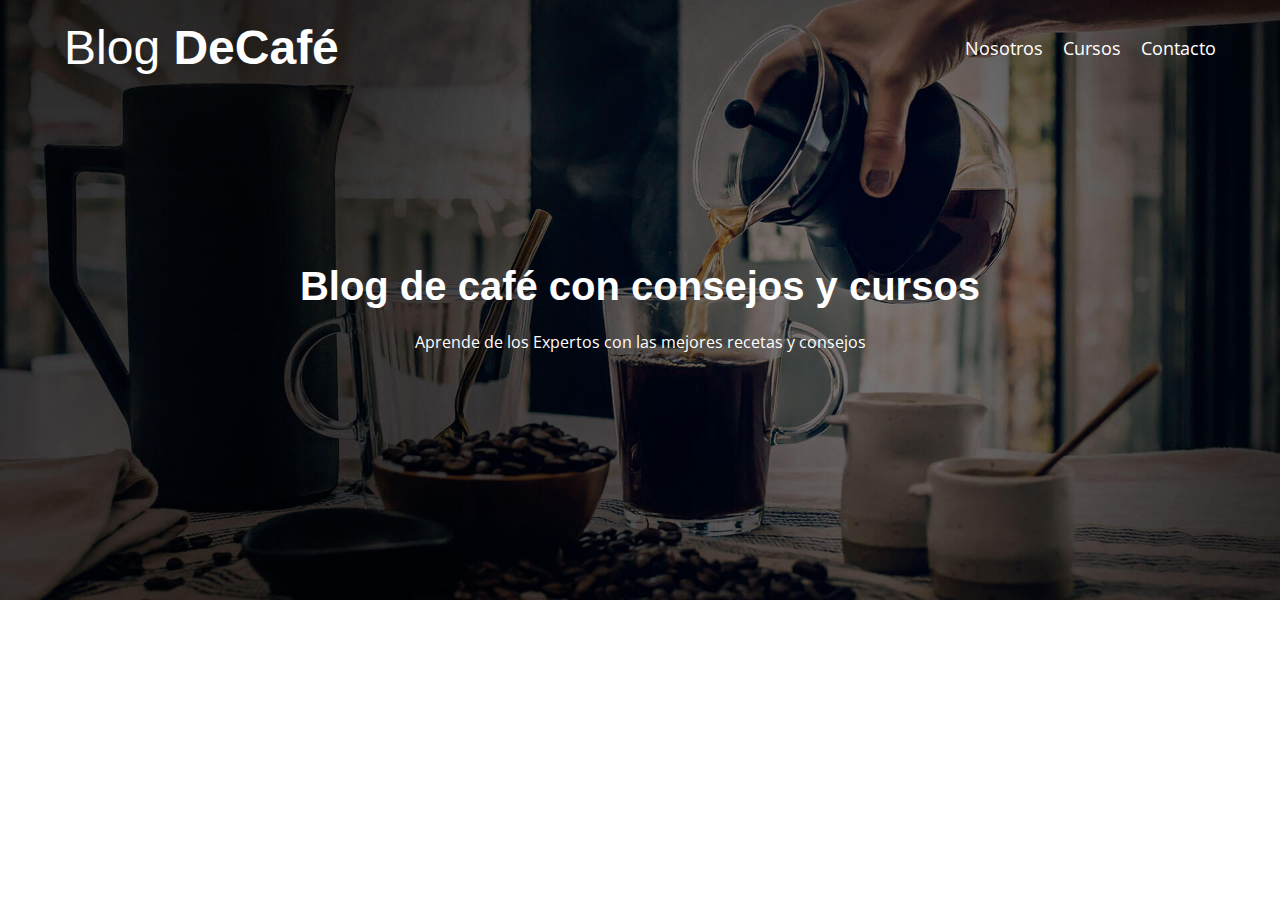
==== index.html @ 65be45f0 "finished the nav section" ====
<!DOCTYPE html>
<html lang="en">
<head>
    <meta charset="UTF-8">
    <meta name="viewport" content="width=device-width, initial-scale=1.0">
    <title>Blog de Cafe</title>
    <link rel="stylesheet" href="./css/normalize.css">
    <link rel="preconnect" href="https://fonts.googleapis.com">
    <link rel="preconnect" href="https://fonts.gstatic.com" crossorigin>
    <link href="https://fonts.googleapis.com/css2?family=Open+Sans:ital,wght@0,300..800;1,300..800&family=PT+Sans:ital,wght@0,400;0,700;1,400;1,700&display=swap" rel="stylesheet">
    <link rel="stylesheet" href="./css/style.css">
</head>
<body>
    <header class="header">

        <div class="contenedor">
            <div class="barra">
                <a class="logo" href="./index.html">
                    <h1 class="logo__nombre no-margin centrar-texto">Blog <span class="logo__bold">DeCafé</span></h1>
                </a>
            </div>

            <nav class="navegacion">
                <a href="nosotros.html" class="navegacion__enlace">Nosotros</a>
                <a href="cursos.html" class="navegacion__enlace">Cursos</a>
                <a href="contaco.html" class="navegacion__enlace">Contacto</a>
            </nav>
        </div>
        <div class="header__texto">
            <h2 class="no-margin">Blog de café con consejos y cursos</h2>
            <p class="no-margin">Aprende de los Expertos con las mejores recetas y consejos</p>
        </div>
    </header>
</body>
</html>
---- css/style.css ----
:root{
    --fuenteHeading: 'PT San', sans-serif;
    --fuenteParrafos: 'Open Sans', sans-serif;

    --primario: #784D3C;
    --white: #FFFFFF;
    --black: #000000;

}

html{
    box-sizing: border-box;
    font-size: 62.5%; /* 1rem = 10px */
}

*, *:before, *:after {
    box-sizing: inherit;
}

body{
    font-family: var(--fuenteParrafos);
    font-size: 1.6rem;
    line-height: 2;
}

/* Globales */

.contenedor{
    max-width: 120rem;
    width: 90%;
    margin: 0 auto;
}

a{
    text-decoration: none;
}

h1, h2, h3, h4{
    font-family: var(--fuenteHeading);
}

h1{
    font-size: 4.8rem;
}

h2{
    font-size: 4rem;
}

h3{
    font-size: 3.2rem;
}

h4{
    font-size: 2.8rem;
}

img{
    max-width: 100%;
}

/* Utilidades  */

.no-margin{
    margin: 0;
}

.no-padding{
    padding: 0;
}

.centrar-texto{
    text-align: center;
}

/* header */
.header{
    background-image: url(../img/banner.jpg);
    height: 60rem;
    background-size: cover;
    background-repeat: no-repeat;
    background-position: center center;
}

.header__texto{
    text-align: center;
    color: var(--white);
    margin-top: 5rem;
}

@media (min-width: 768px){
    .header__texto{
        margin-top: 15rem;
    }
}

@media (min-width: 768px){
    .contenedor{
        display: flex;
        justify-content: space-between;
        align-items: center;
    }
}

.logo{
    color: var(--white);
}

.logo__nombre{
    font-weight: 400;
}

.logo__bold{
    font-weight: 700;
}

@media (min-width: 768px){
    .navegacion{
        display: flex;
        gap: 2rem;
    }
}

.navegacion__enlace{
    display: block;
    text-align: center;
    font-size: 1.8rem;
    color: var(--white);
}
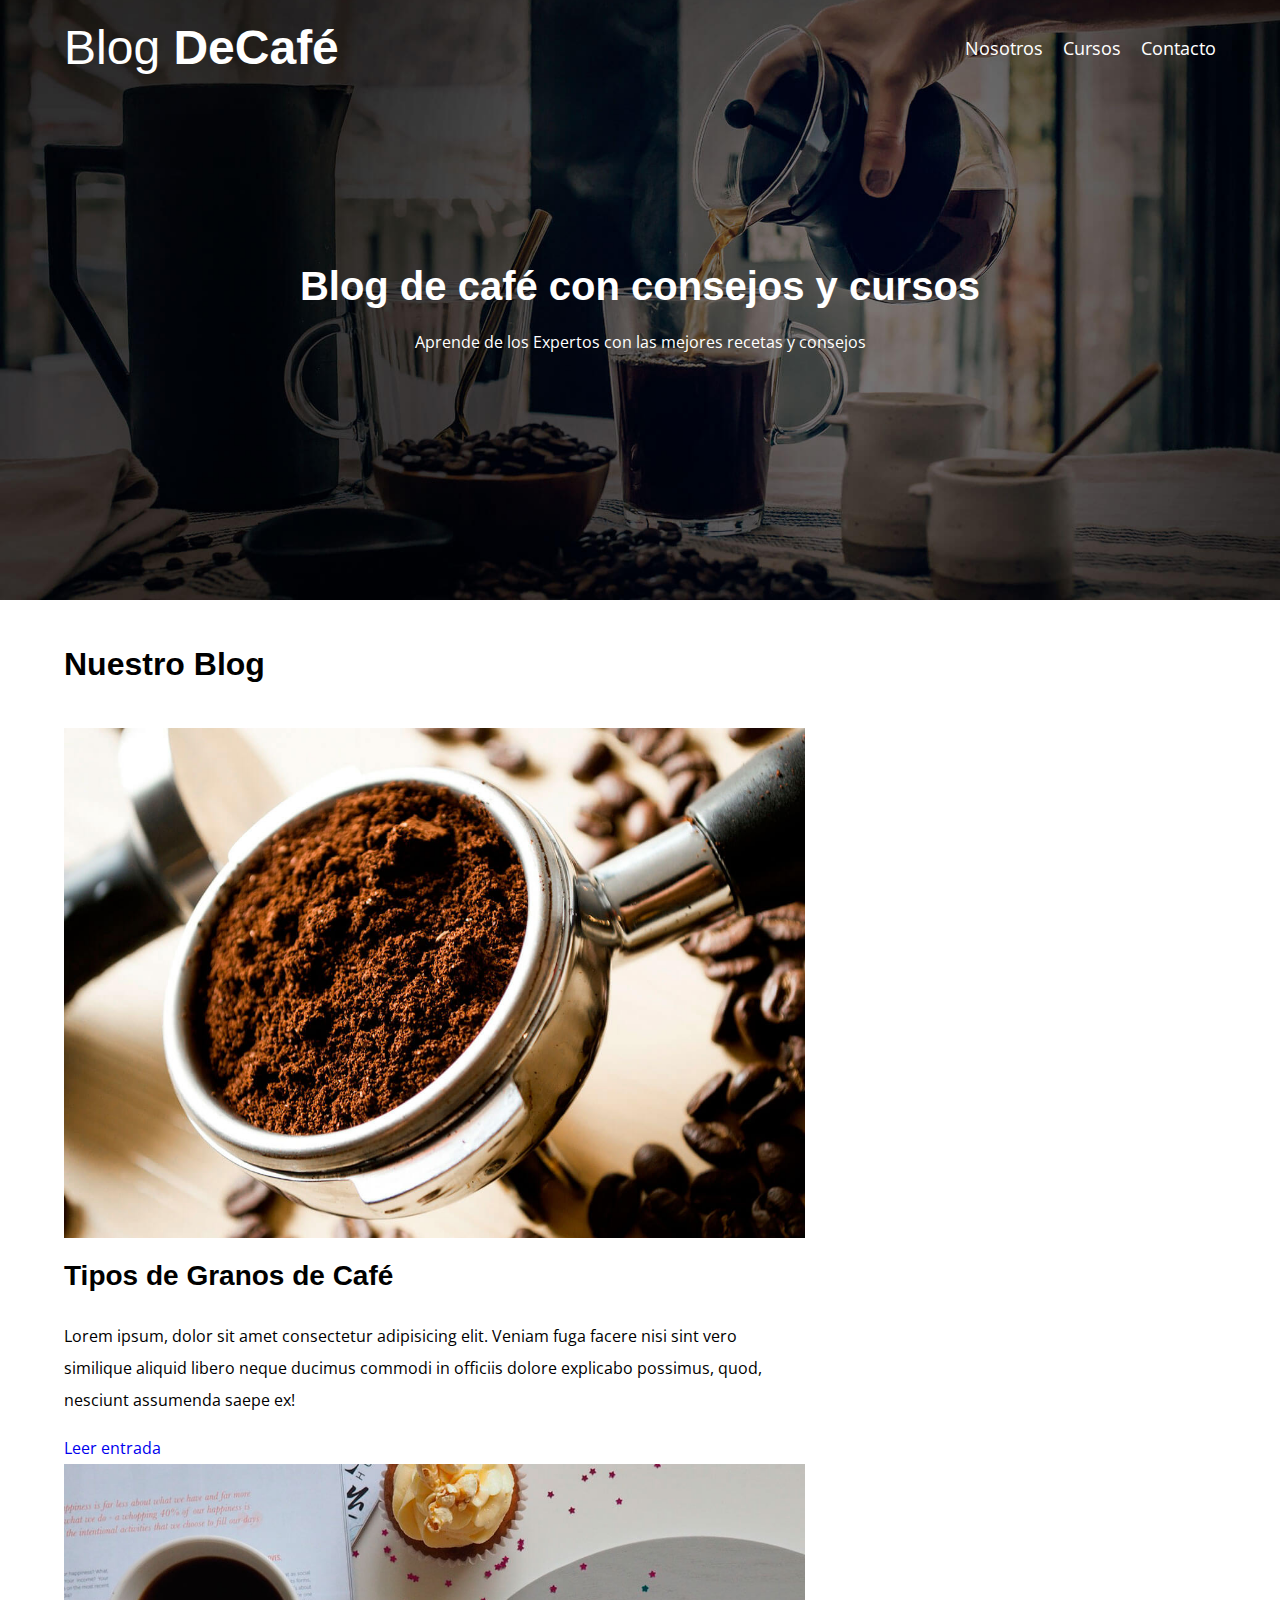
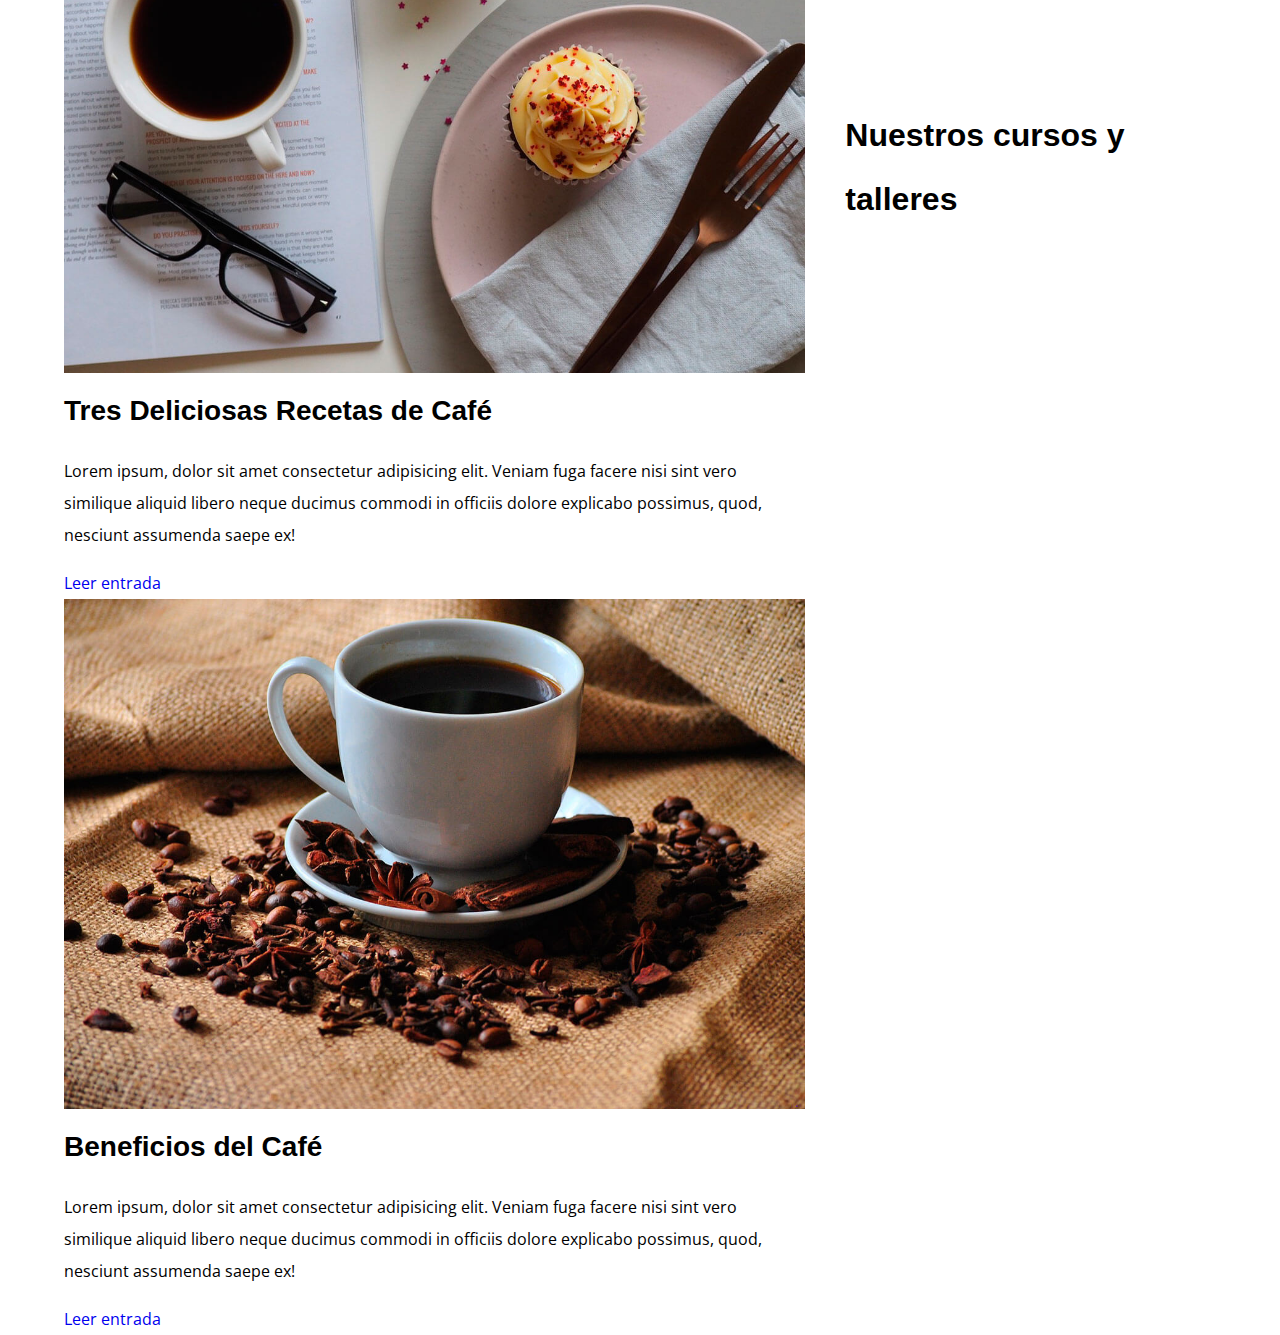
==== commit d270cd3b: "Preview from blog section" ====
--- a/index.html
+++ b/index.html
@@ -31,5 +31,54 @@
             <p class="no-margin">Aprende de los Expertos con las mejores recetas y consejos</p>
         </div>
     </header>
+
+    <div class="contenedor contenido-principal"> 
+        <main class="block">
+            <h3>Nuestro Blog</h3>
+
+            <article class="entrada">
+                <div class="entrada__imagen">
+                    <img src="./img/blog1.jpg" alt="">
+                </div>
+
+                <div class="entrada__contenido">
+                    <h4 class="no-margin">Tipos de Granos de Café</h4>
+                    <p>Lorem ipsum, dolor sit amet consectetur adipisicing elit. Veniam fuga facere nisi sint vero similique aliquid libero neque ducimus commodi in officiis dolore explicabo possimus, quod, nesciunt assumenda saepe ex!</p>
+
+                    <a href="entrada.html" class="boton boton--primario">Leer entrada</a>
+                </div>
+            </article>
+
+            <article class="entrada">
+                <div class="entrada__imagen">
+                    <img src="./img/blog2.jpg" alt="">
+                </div>
+
+                <div class="entrada__contenido">
+                    <h4 class="no-margin">Tres Deliciosas Recetas de Café</h4>
+                    <p>Lorem ipsum, dolor sit amet consectetur adipisicing elit. Veniam fuga facere nisi sint vero similique aliquid libero neque ducimus commodi in officiis dolore explicabo possimus, quod, nesciunt assumenda saepe ex!</p>
+
+                    <a href="entrada.html" class="boton boton--primario">Leer entrada</a>
+                </div>
+            </article>
+
+            <article class="entrada">
+                <div class="entrada__imagen">
+                    <img src="./img/blog3.jpg" alt="">
+                </div>
+
+                <div class="entrada__contenido">
+                    <h4 class="no-margin">Beneficios del Café</h4>
+                    <p>Lorem ipsum, dolor sit amet consectetur adipisicing elit. Veniam fuga facere nisi sint vero similique aliquid libero neque ducimus commodi in officiis dolore explicabo possimus, quod, nesciunt assumenda saepe ex!</p>
+
+                    <a href="entrada.html" class="boton boton--primario">Leer entrada</a>
+                </div>
+            </article>
+        </main>
+
+        <aside class="sidebar">
+            <h3>Nuestros cursos y talleres</h3>
+        </aside>
+    </div>
 </body>
 </html>--- a/css/style.css
+++ b/css/style.css
@@ -128,3 +128,10 @@
     color: var(--white);
 }
 
+@media (min-width: 768px){
+    .contenido-principal{
+        display: grid;
+        grid-template-columns: 2fr 1fr;
+        column-gap: 4rem;
+    }
+}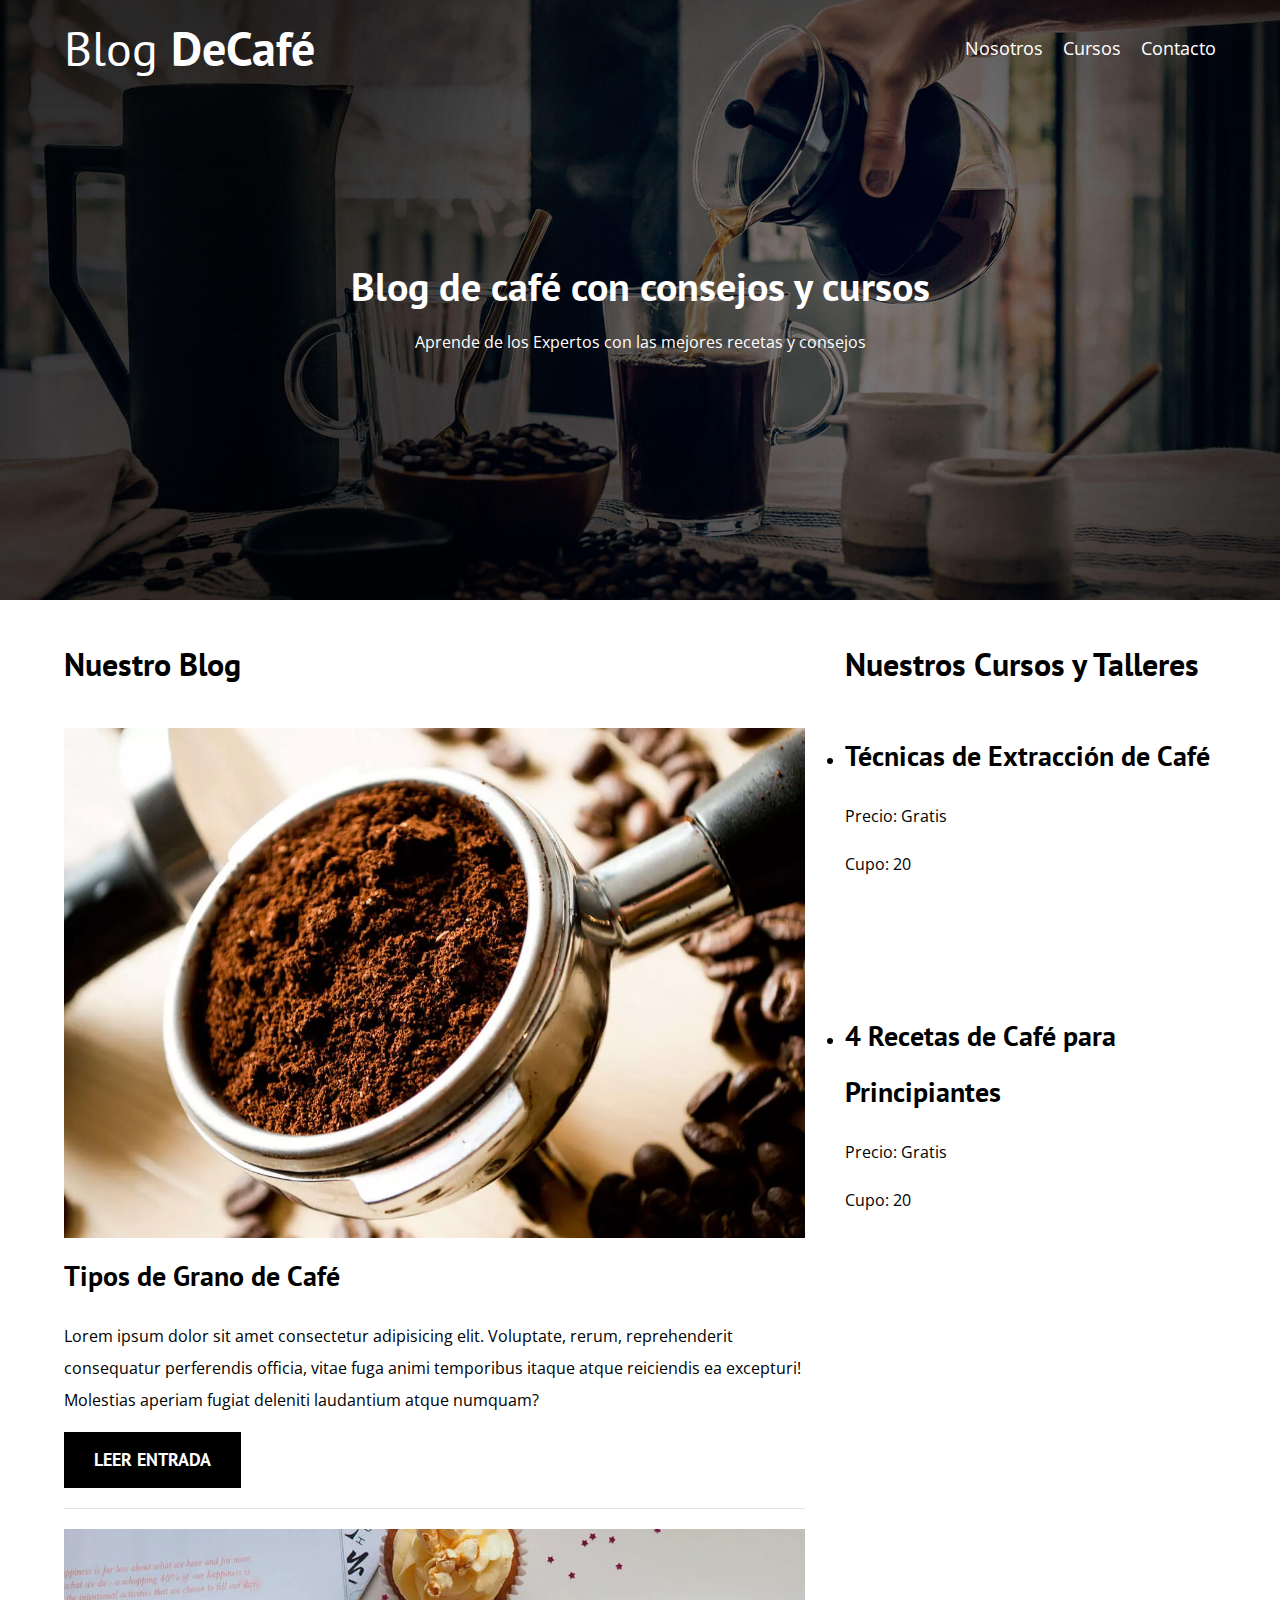
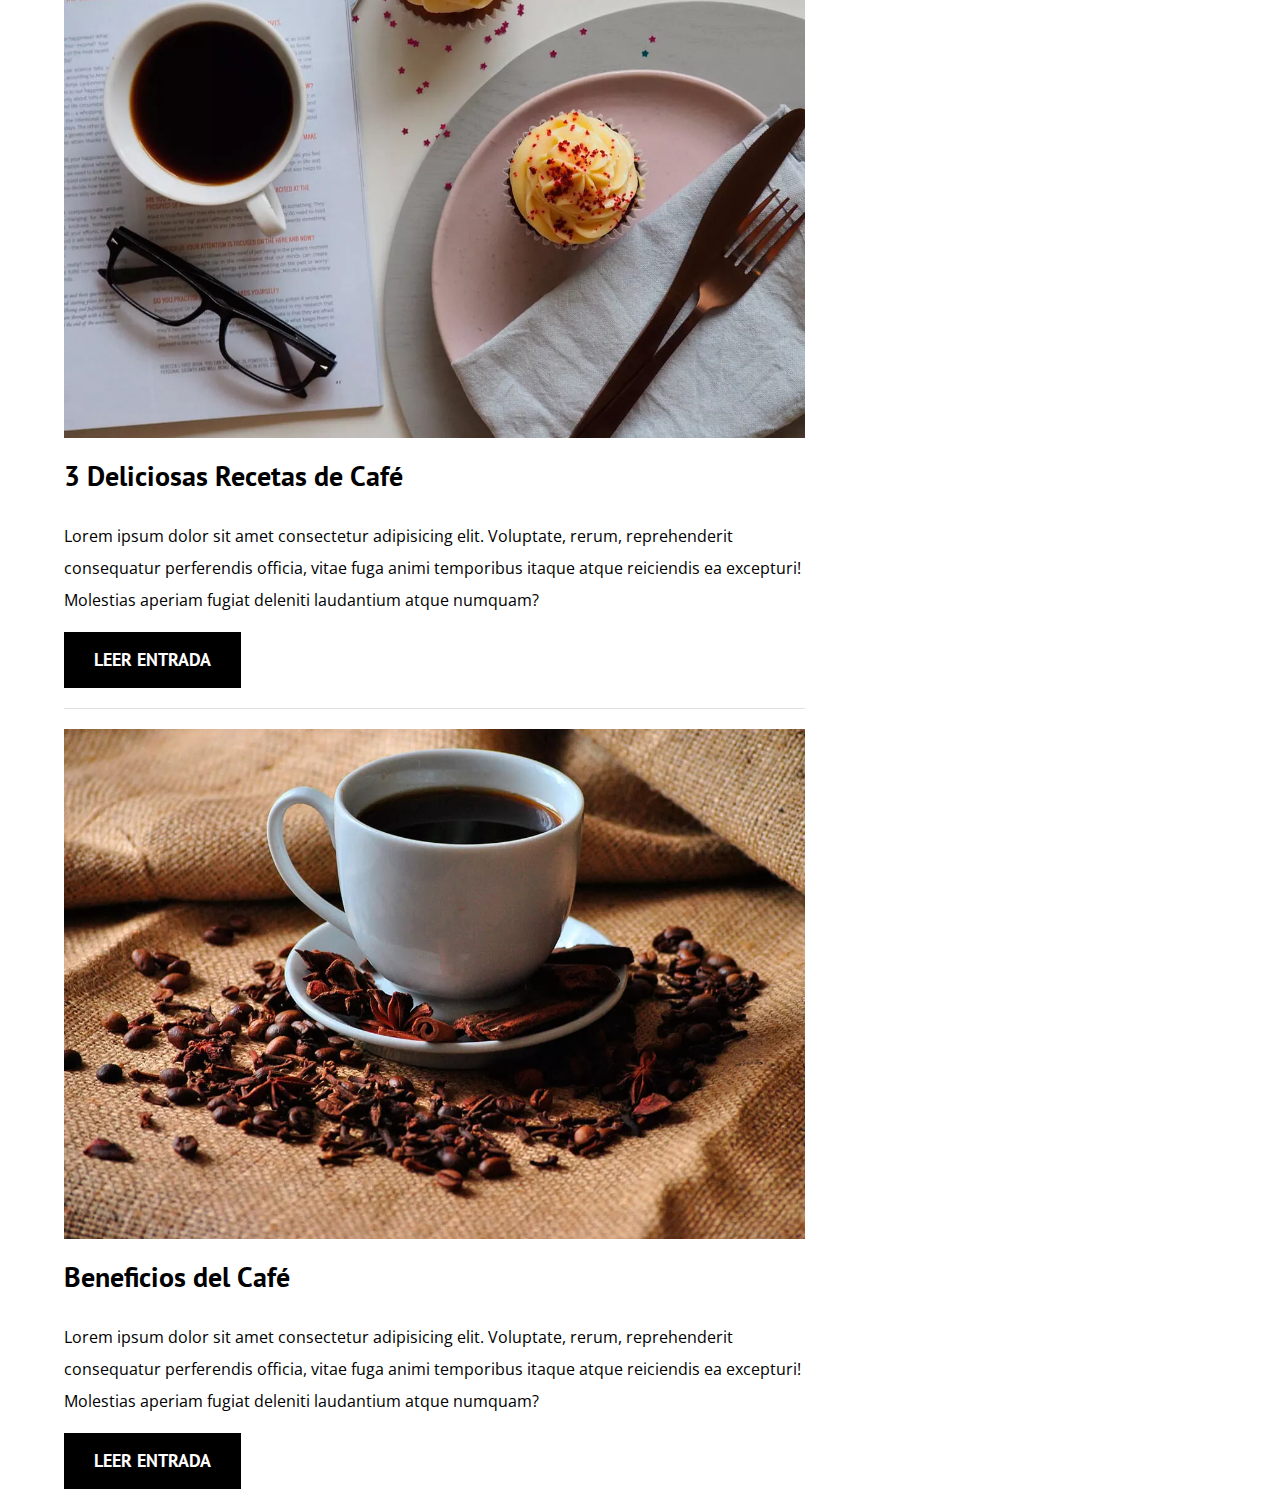
==== commit af708ce9: "I finished the blog section" ====
--- a/index.html
+++ b/index.html
@@ -32,53 +32,84 @@
         </div>
     </header>
 
-    <div class="contenedor contenido-principal"> 
-        <main class="block">
+    <div class="contenedor contenido-principal">
+        <main class="blog">
             <h3>Nuestro Blog</h3>
-
             <article class="entrada">
                 <div class="entrada__imagen">
-                    <img src="./img/blog1.jpg" alt="">
+                    <picture>
+                        <source loading="lazy"  srcset="img/blog1.webp" type="image/webp">
+                        <img loading="lazy" src="img/blog1.jpg" alt="imagen blog"> 
+                    </picture>
                 </div>
 
                 <div class="entrada__contenido">
-                    <h4 class="no-margin">Tipos de Granos de Café</h4>
-                    <p>Lorem ipsum, dolor sit amet consectetur adipisicing elit. Veniam fuga facere nisi sint vero similique aliquid libero neque ducimus commodi in officiis dolore explicabo possimus, quod, nesciunt assumenda saepe ex!</p>
-
-                    <a href="entrada.html" class="boton boton--primario">Leer entrada</a>
+                    <h4 class="no-margin">Tipos de Grano de Café</h4>
+                    <p>Lorem ipsum dolor sit amet consectetur adipisicing elit. Voluptate, rerum, reprehenderit consequatur perferendis officia, vitae fuga animi temporibus itaque atque reiciendis ea excepturi! Molestias aperiam fugiat deleniti laudantium atque numquam?</p>
+                    <a href="entrada.html" class="boton boton--primario">Leer Entrada</a>
                 </div>
             </article>
 
             <article class="entrada">
                 <div class="entrada__imagen">
-                    <img src="./img/blog2.jpg" alt="">
+                    <picture>
+                        <source loading="lazy"  srcset="img/blog2.webp" type="image/webp">
+                        <img loading="lazy" src="img/blog2.jpg" alt="imagen blog"> 
+                    </picture>
                 </div>
 
                 <div class="entrada__contenido">
-                    <h4 class="no-margin">Tres Deliciosas Recetas de Café</h4>
-                    <p>Lorem ipsum, dolor sit amet consectetur adipisicing elit. Veniam fuga facere nisi sint vero similique aliquid libero neque ducimus commodi in officiis dolore explicabo possimus, quod, nesciunt assumenda saepe ex!</p>
-
-                    <a href="entrada.html" class="boton boton--primario">Leer entrada</a>
+                    <h4 class="no-margin">3 Deliciosas Recetas de Café</h4>
+                    <p>Lorem ipsum dolor sit amet consectetur adipisicing elit. Voluptate, rerum, reprehenderit consequatur perferendis officia, vitae fuga animi temporibus itaque atque reiciendis ea excepturi! Molestias aperiam fugiat deleniti laudantium atque numquam?</p>
+                    <a href="entrada.html" class="boton boton--primario">Leer Entrada</a>
                 </div>
             </article>
 
             <article class="entrada">
                 <div class="entrada__imagen">
-                    <img src="./img/blog3.jpg" alt="">
+                    <picture>
+                        <source loading="lazy"  srcset="img/blog3.webp" type="image/webp">
+                        <img loading="lazy" src="img/blog3.jpg" alt="imagen blog"> 
+                    </picture>
                 </div>
 
                 <div class="entrada__contenido">
                     <h4 class="no-margin">Beneficios del Café</h4>
-                    <p>Lorem ipsum, dolor sit amet consectetur adipisicing elit. Veniam fuga facere nisi sint vero similique aliquid libero neque ducimus commodi in officiis dolore explicabo possimus, quod, nesciunt assumenda saepe ex!</p>
-
-                    <a href="entrada.html" class="boton boton--primario">Leer entrada</a>
+                    <p>Lorem ipsum dolor sit amet consectetur adipisicing elit. Voluptate, rerum, reprehenderit consequatur perferendis officia, vitae fuga animi temporibus itaque atque reiciendis ea excepturi! Molestias aperiam fugiat deleniti laudantium atque numquam?</p>
+                    <a href="entrada.html" class="boton boton--primario">Leer Entrada</a>
                 </div>
             </article>
         </main>
 
         <aside class="sidebar">
-            <h3>Nuestros cursos y talleres</h3>
+            <h3>Nuestros Cursos y Talleres</h3>
+
+
+            <ul class="cursos no-padding">
+                <li class="widget-curso">
+                    <h4 class="no-margin">Técnicas de Extracción de Café</h4>
+                    <p class="widget-curso__label">Precio: 
+                        <span class="widget-curso__info">Gratis</span>
+                    </p>
+                    <p class="widget-curso__label">Cupo: 
+                        <span class="widget-curso__info">20</span>
+                    </p>
+                    <a href="entrada.html" class="boton boton--secundario">Más Información sobre nuestros cursos</a>
+                </li>
+
+                <li class="widget-curso">
+                    <h4 class="no-margin">4 Recetas de Café para Principiantes</h4>
+                    <p class="widget-curso__label">Precio: 
+                        <span class="widget-curso__info">Gratis</span>
+                    </p>
+                    <p class="widget-curso__label">Cupo: 
+                        <span class="widget-curso__info">20</span>
+                    </p>
+                    <a href="entrada.html" class="boton boton--secundario">Más Información sobre nuestros cursos</a>
+                </li>
+            </ul>
         </aside>
     </div>
+    
 </body>
-</html>+</html> --- a/css/style.css
+++ b/css/style.css
@@ -1,8 +1,9 @@
 :root{
-    --fuenteHeading: 'PT San', sans-serif;
+    --fuenteHeading: 'PT Sans', sans-serif;
     --fuenteParrafos: 'Open Sans', sans-serif;
 
     --primario: #784D3C;
+    --grey : #E1E1E1;
     --white: #FFFFFF;
     --black: #000000;
 
@@ -128,10 +129,45 @@
     color: var(--white);
 }
 
+
 @media (min-width: 768px){
     .contenido-principal{
         display: grid;
         grid-template-columns: 2fr 1fr;
         column-gap: 4rem;
     }
+}
+
+.entrada{
+    border-bottom: 1px solid var(--grey);
+    margin-bottom: 2rem;
+}
+
+.entrada:last-of-type{
+    border: none;
+    margin-bottom: 0;
+}
+
+.boton{
+    display: block;
+    font-family: var(--fuenteHeading);
+    color: var(--white);
+    text-align: center;
+    padding: 1rem 3rem;
+    font-size: 1.8rem;
+    text-transform: uppercase;
+    font-weight: 700;
+    margin-bottom: 2rem;
+}
+
+@media (min-width: 768px){
+    .boton--primario{
+        display: inline-block;  /*  El inline no respeta padding ni width, solo toma lo que requiere, tambien no se le puede poner margin ni width a un elemento de tipo inline */
+    }
+}
+.boton--primario{
+    background-color: var(--black);
+}
+.sidebar{
+    align-self:baseline;
 }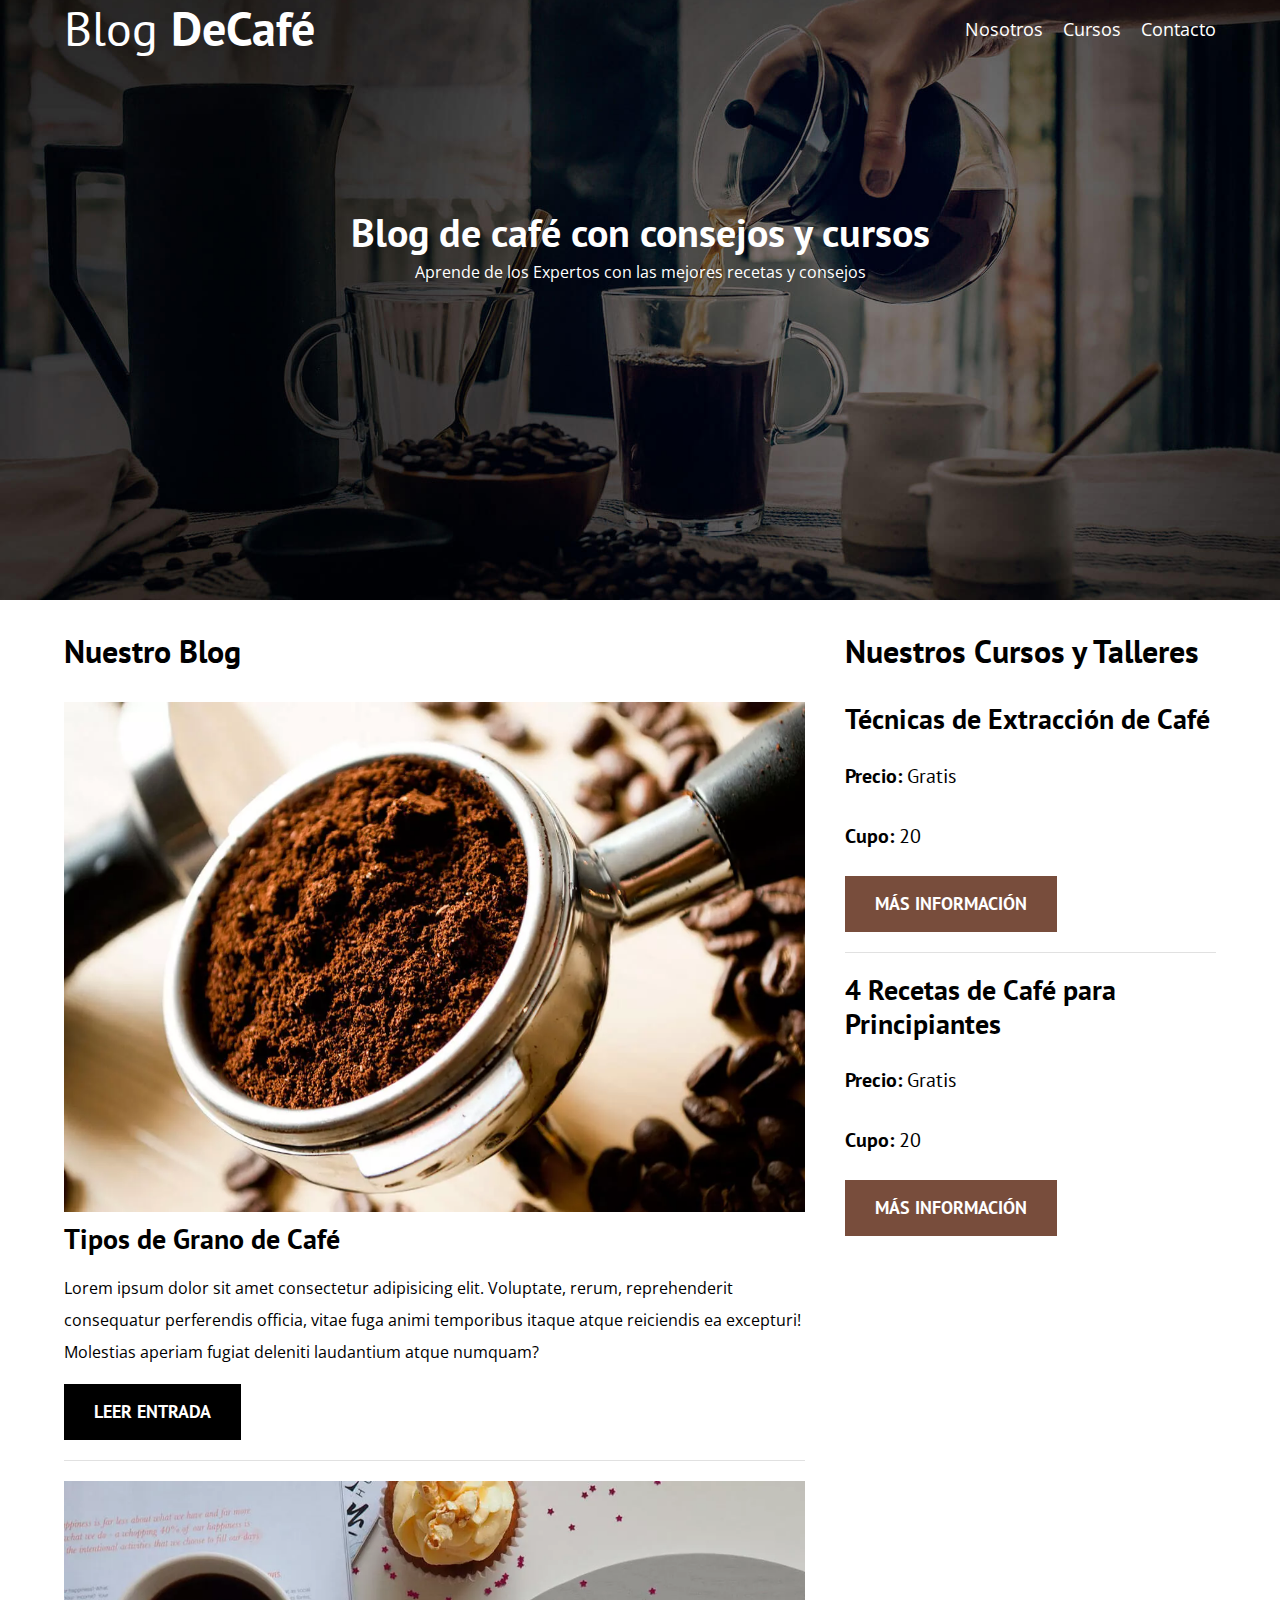
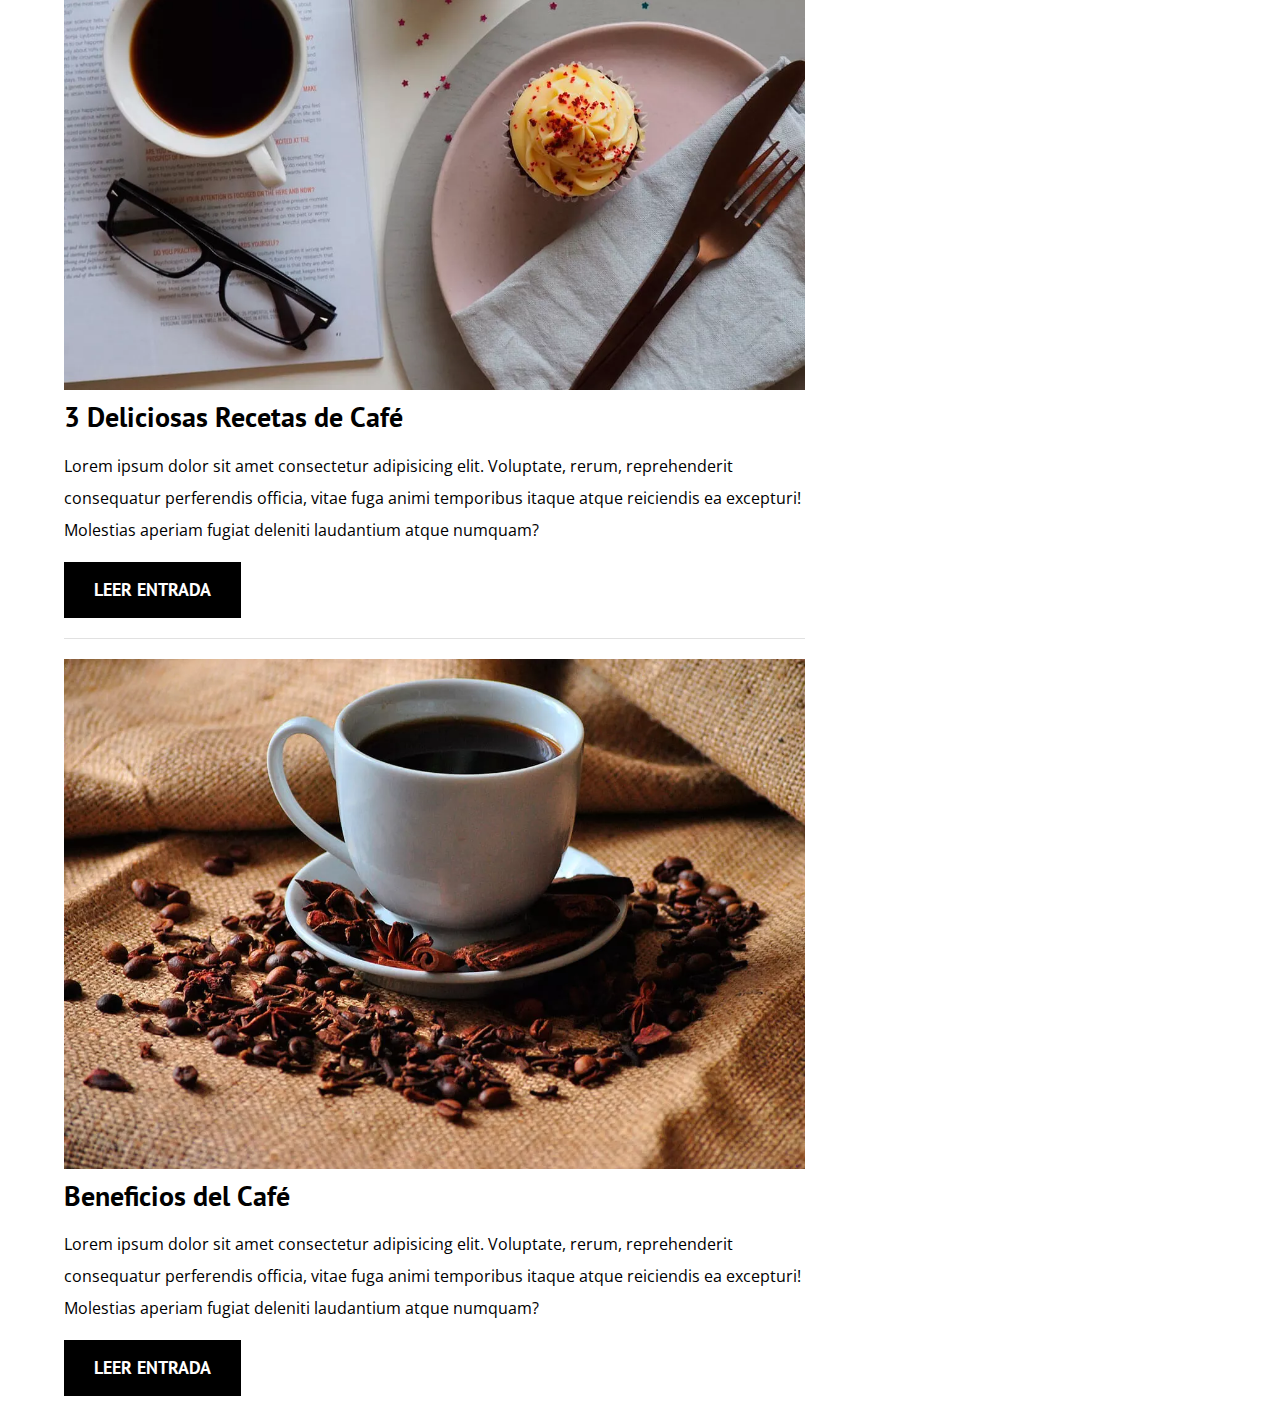
==== commit d0bdfea9: "finished the label section" ====
--- a/index.html
+++ b/index.html
@@ -94,7 +94,7 @@
                     <p class="widget-curso__label">Cupo: 
                         <span class="widget-curso__info">20</span>
                     </p>
-                    <a href="entrada.html" class="boton boton--secundario">Más Información sobre nuestros cursos</a>
+                    <a href="entrada.html" class="boton boton--secundario">Más Información</a>
                 </li>
 
                 <li class="widget-curso">
@@ -105,7 +105,7 @@
                     <p class="widget-curso__label">Cupo: 
                         <span class="widget-curso__info">20</span>
                     </p>
-                    <a href="entrada.html" class="boton boton--secundario">Más Información sobre nuestros cursos</a>
+                    <a href="entrada.html" class="boton boton--secundario">Más Información</a>
                 </li>
             </ul>
         </aside>
--- a/css/style.css
+++ b/css/style.css
@@ -38,6 +38,7 @@
 
 h1, h2, h3, h4{
     font-family: var(--fuenteHeading);
+    line-height: 1.2;
 }
 
 h1{
@@ -161,13 +162,44 @@
 }
 
 @media (min-width: 768px){
-    .boton--primario{
+    .boton{
         display: inline-block;  /*  El inline no respeta padding ni width, solo toma lo que requiere, tambien no se le puede poner margin ni width a un elemento de tipo inline */
     }
 }
 .boton--primario{
     background-color: var(--black);
 }
+
+.boton--secundario{
+    background-color: var(--primario);
+}
+
+.cursos{
+    list-style: none;
+}
+
+.widget-curso{
+    border-bottom:1px solid var(--grey) ;
+    margin-bottom: 2rem;
+}
+.widget-curso:last-of-type{
+    border: none;
+    margin-bottom: 0;
+}
+.widget-curso__label{
+    font-family:var(--fuenteHeading) ;
+    font-weight: bold;
+
+}
+.widget-curso__info{
+    font-weight: normal;
+
+}
+.widget-curso__label,
+.widget-curso__info{
+    font-size:2rem ;
+}
+
 .sidebar{
     align-self:baseline;
 }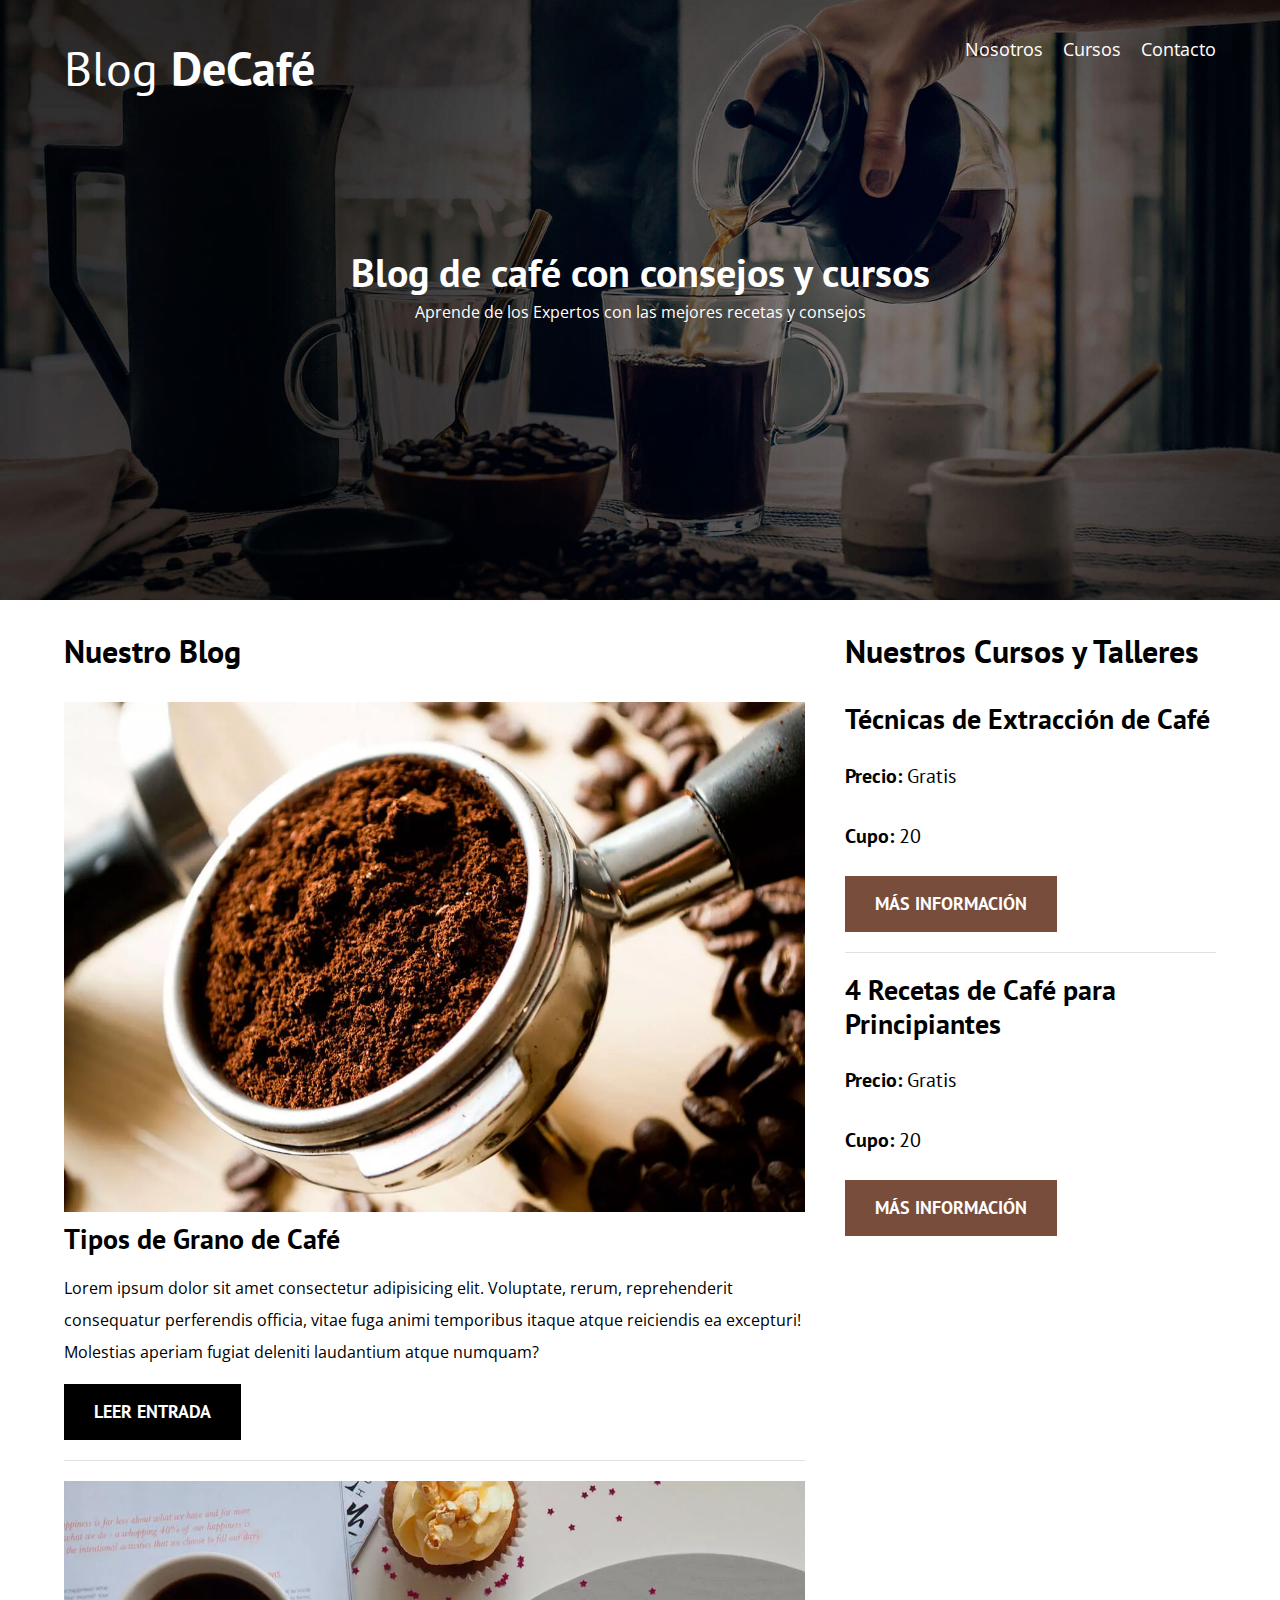
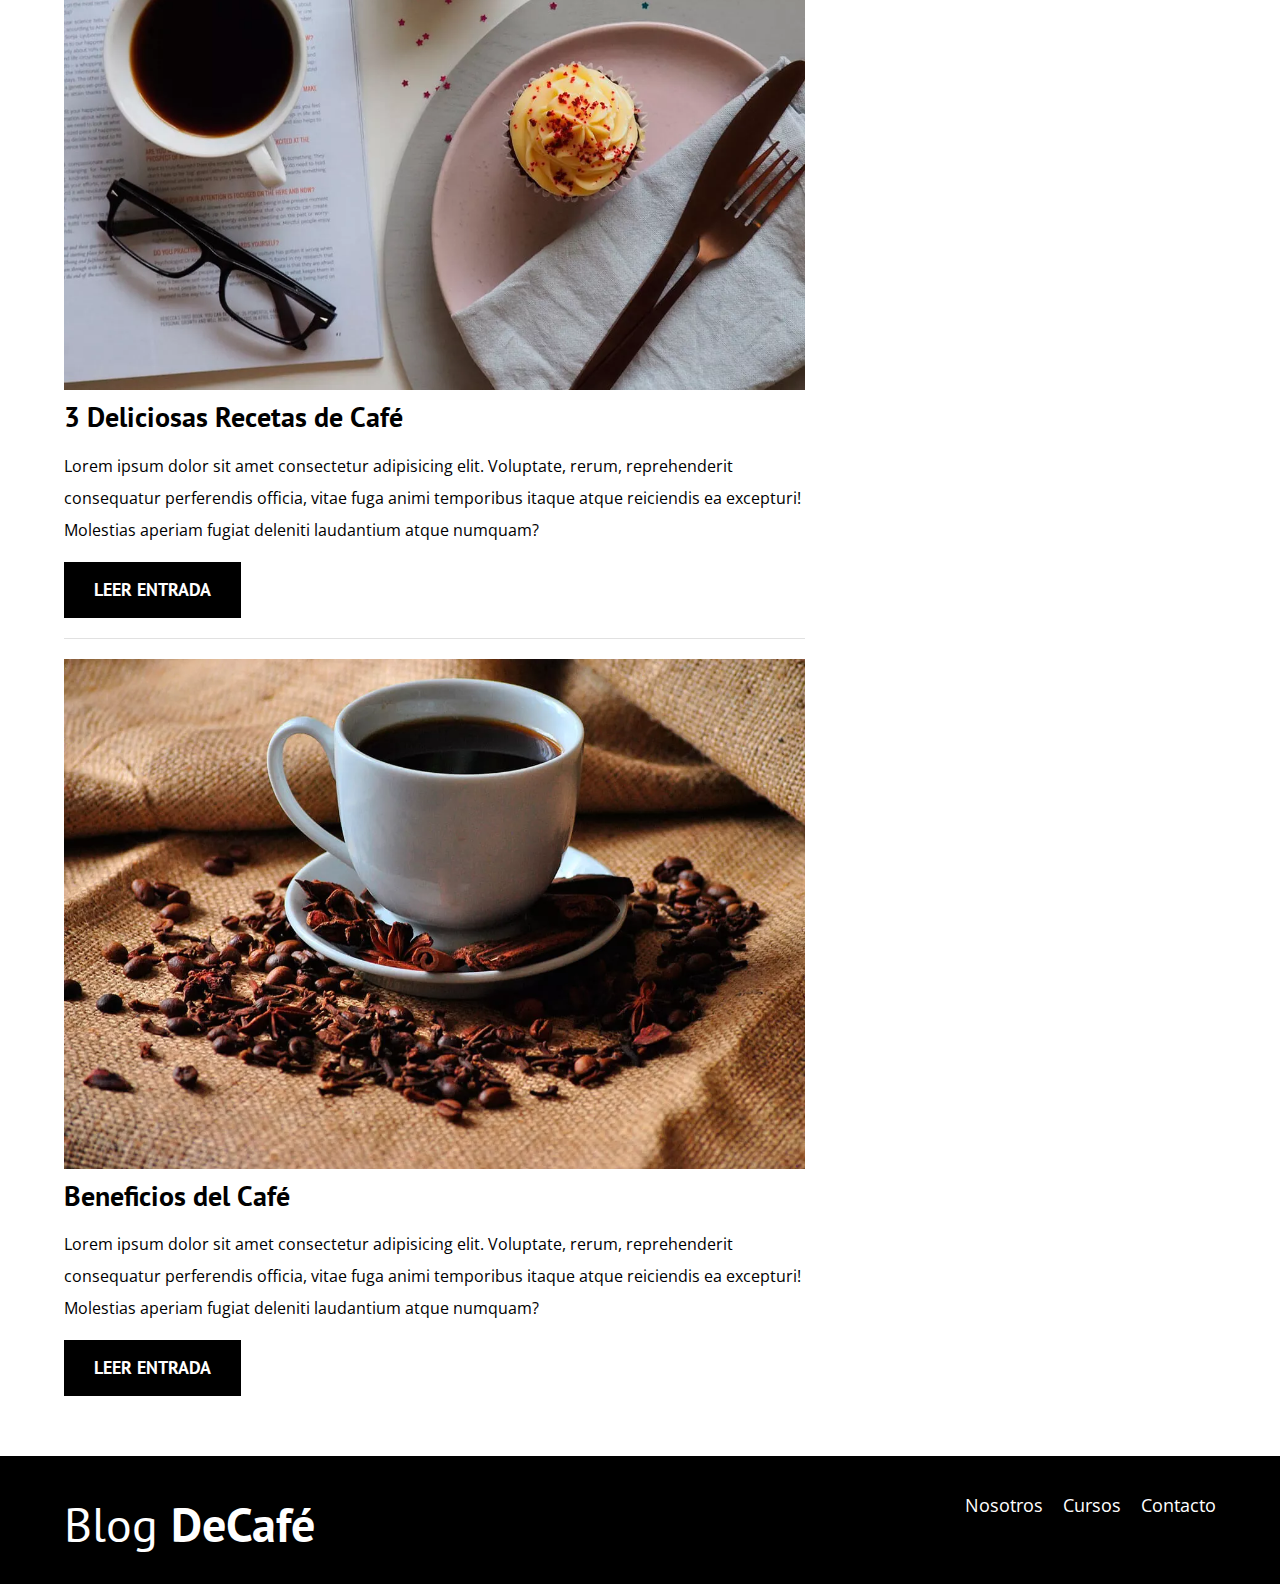
==== commit e5a6e3e0: "Finished the footer section and it ready for merge" ====
--- a/index.html
+++ b/index.html
@@ -111,5 +111,21 @@
         </aside>
     </div>
     
+    <footer class="footer">
+        <div class="contenedor">
+            <div class="barra">
+                <a class="logo" href="./index.html">
+                    <h1 class="logo__nombre no-margin centrar-texto">Blog <span class="logo__bold">DeCafé</span></h1>
+                </a>
+            </div>
+
+            <nav class="navegacion">
+                <a href="nosotros.html" class="navegacion__enlace">Nosotros</a>
+                <a href="cursos.html" class="navegacion__enlace">Cursos</a>
+                <a href="contaco.html" class="navegacion__enlace">Contacto</a>
+            </nav>
+        </div>
+        </div>
+    </footer>
 </body>
 </html> --- a/css/style.css
+++ b/css/style.css
@@ -27,8 +27,7 @@
 /* Globales */
 
 .contenedor{
-    max-width: 120rem;
-    width: 90%;
+    width: min(90%, 120rem);
     margin: 0 auto;
 }
 
@@ -96,6 +95,10 @@
     }
 }
 
+.barra{
+    padding-top: 4rem;
+}
+
 @media (min-width: 768px){
     .contenedor{
         display: flex;
@@ -202,4 +205,10 @@
 
 .sidebar{
     align-self:baseline;
+}
+
+.footer{
+    background-color: var(--black);
+    padding-bottom: 3rem;
+    margin-top: 4rem;
 }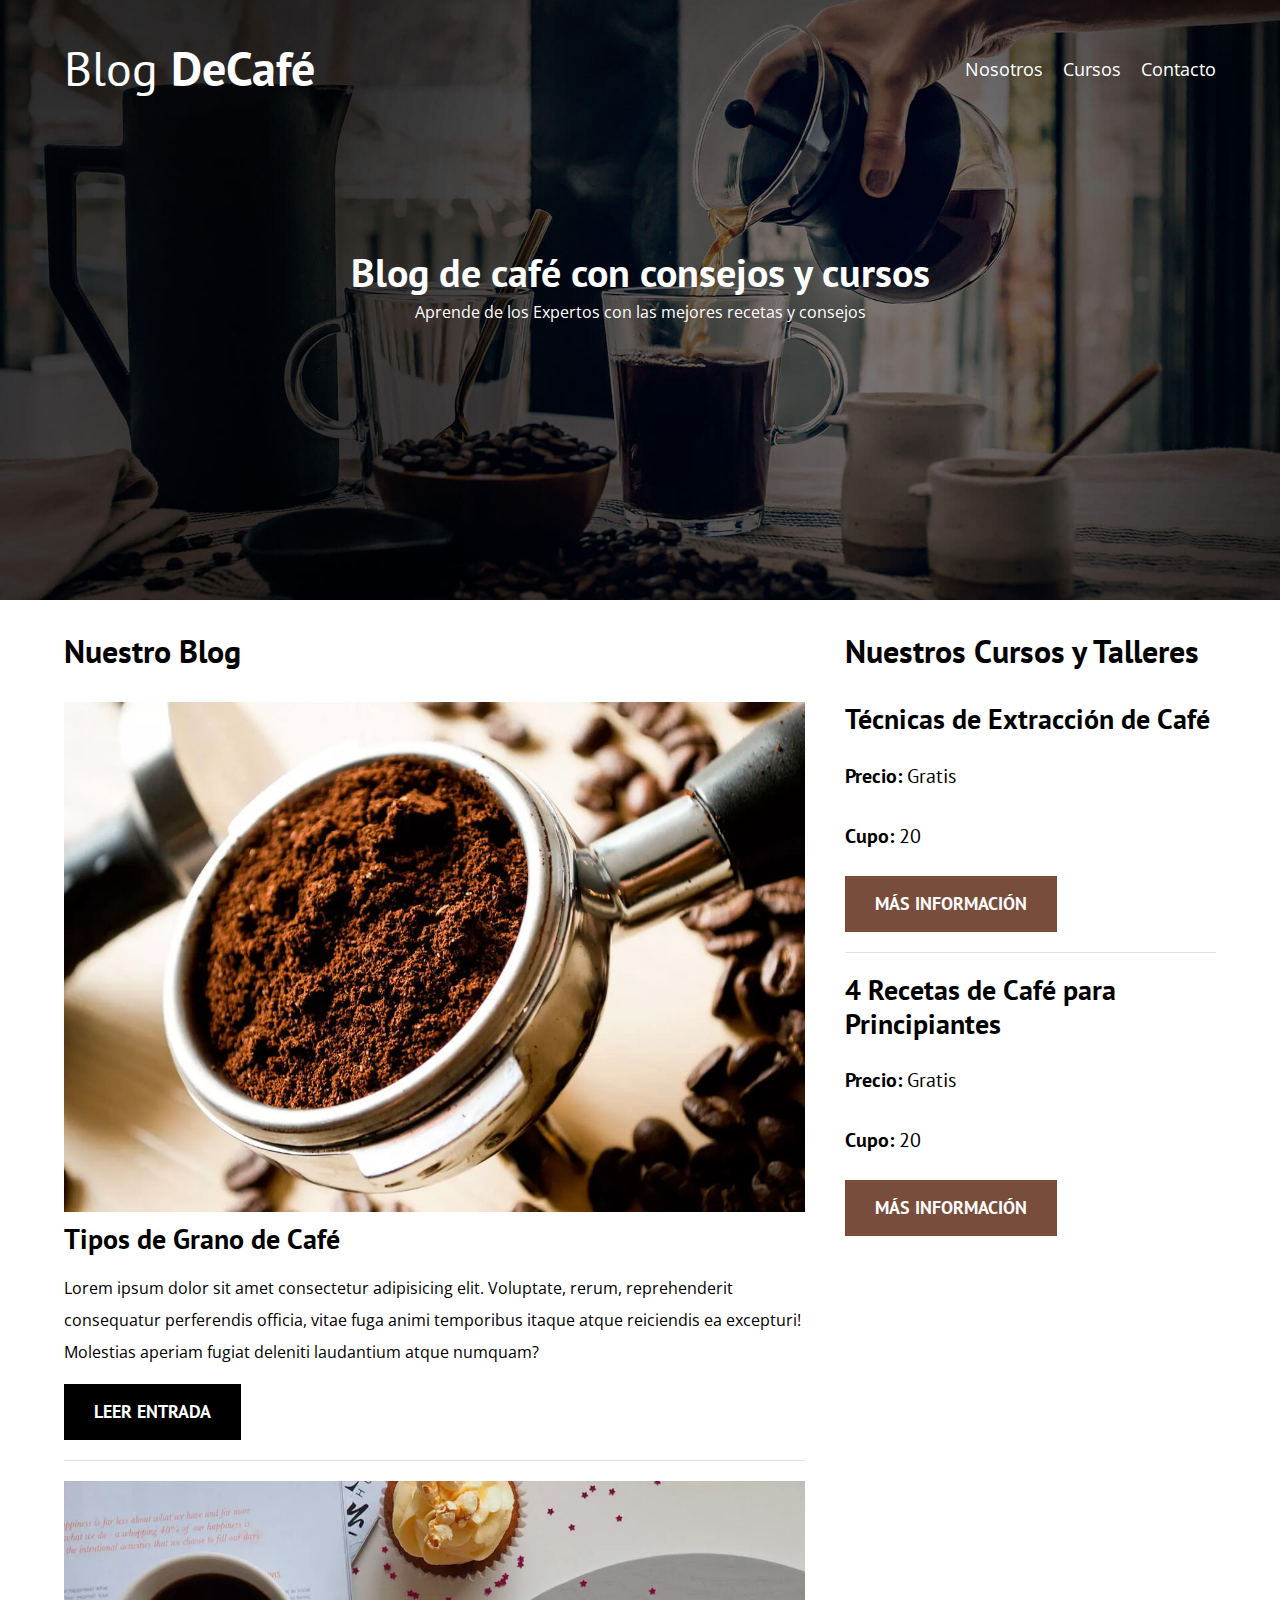
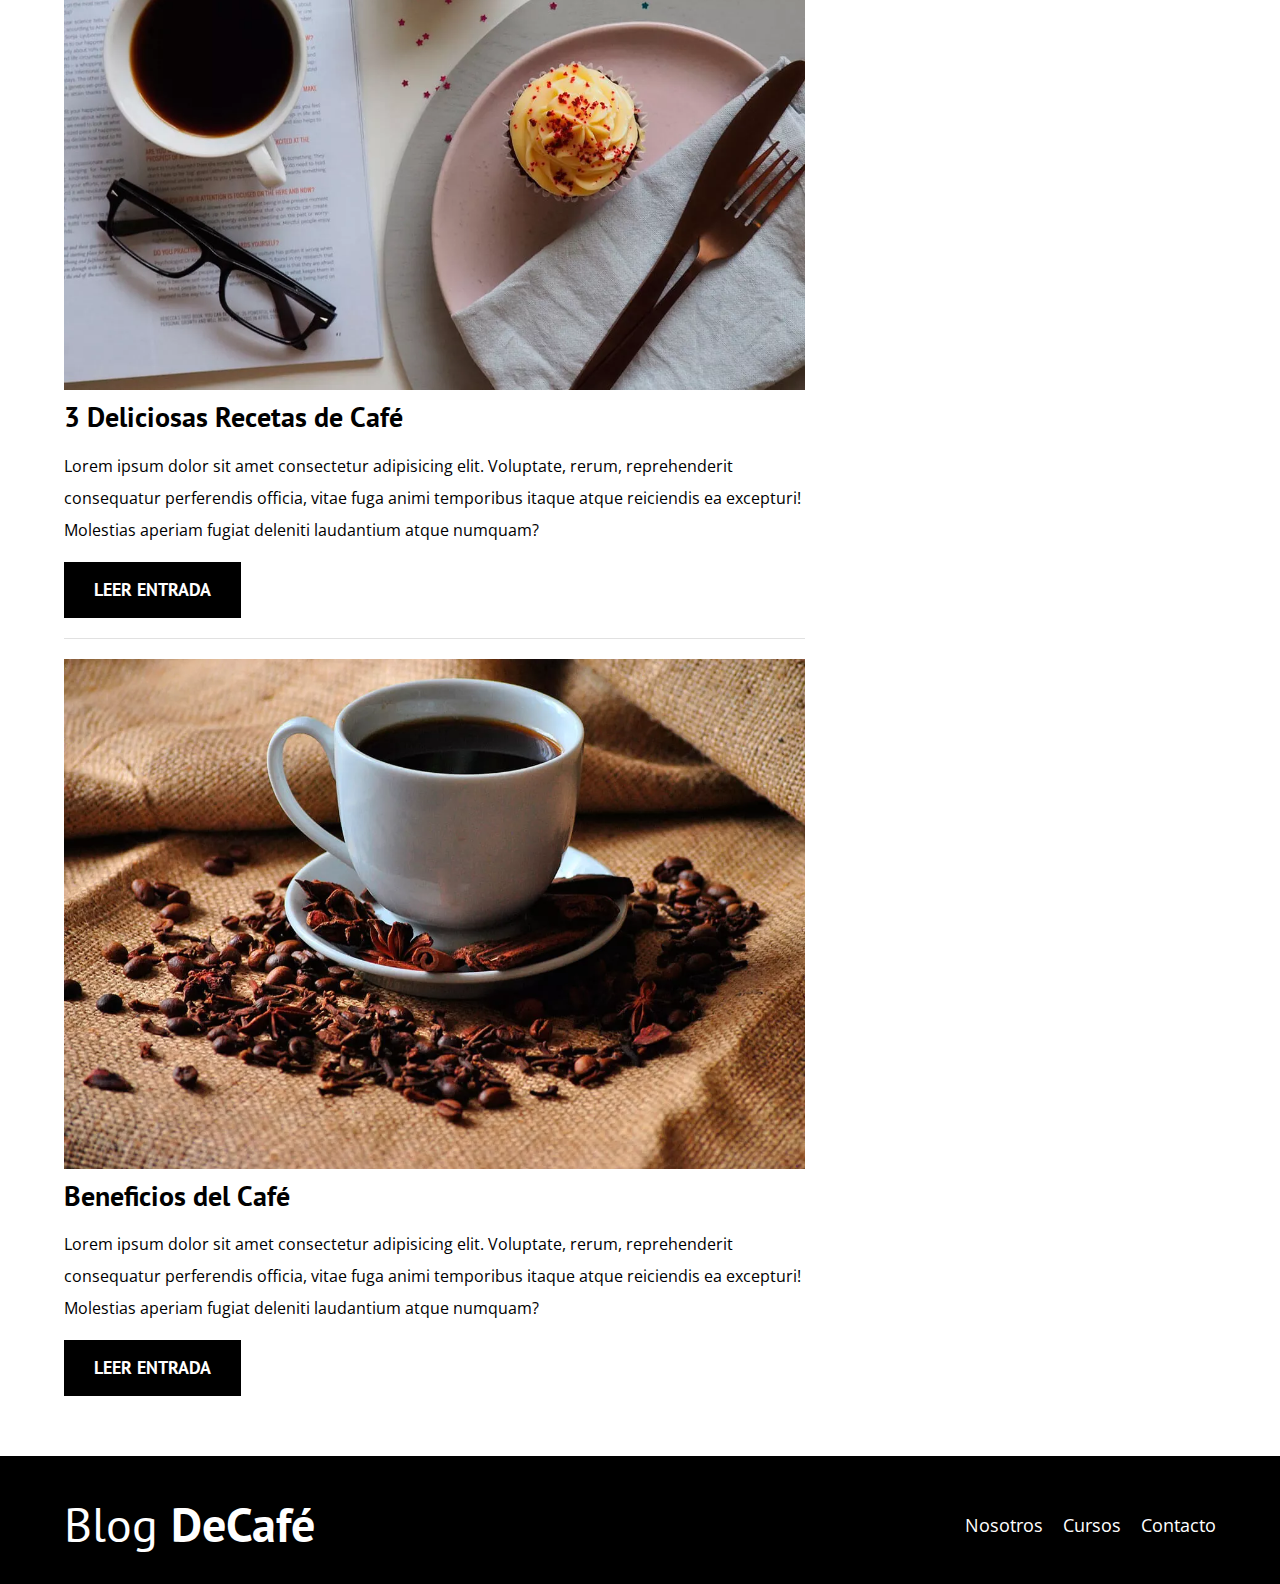
==== commit bb5682cf: "I fixed problems whit the header and footer section" ====
--- a/index.html
+++ b/index.html
@@ -18,13 +18,12 @@
                 <a class="logo" href="./index.html">
                     <h1 class="logo__nombre no-margin centrar-texto">Blog <span class="logo__bold">DeCafé</span></h1>
                 </a>
+                <nav class="navegacion">
+                    <a href="nosotros.html" class="navegacion__enlace">Nosotros</a>
+                    <a href="cursos.html" class="navegacion__enlace">Cursos</a>
+                    <a href="contaco.html" class="navegacion__enlace">Contacto</a>
+                </nav>
             </div>
-
-            <nav class="navegacion">
-                <a href="nosotros.html" class="navegacion__enlace">Nosotros</a>
-                <a href="cursos.html" class="navegacion__enlace">Cursos</a>
-                <a href="contaco.html" class="navegacion__enlace">Contacto</a>
-            </nav>
         </div>
         <div class="header__texto">
             <h2 class="no-margin">Blog de café con consejos y cursos</h2>
@@ -117,15 +116,15 @@
                 <a class="logo" href="./index.html">
                     <h1 class="logo__nombre no-margin centrar-texto">Blog <span class="logo__bold">DeCafé</span></h1>
                 </a>
+
+                <nav class="navegacion">
+                    <a href="nosotros.html" class="navegacion__enlace">Nosotros</a>
+                    <a href="cursos.html" class="navegacion__enlace">Cursos</a>
+                    <a href="contaco.html" class="navegacion__enlace">Contacto</a>
+                </nav>
             </div>
-
-            <nav class="navegacion">
-                <a href="nosotros.html" class="navegacion__enlace">Nosotros</a>
-                <a href="cursos.html" class="navegacion__enlace">Cursos</a>
-                <a href="contaco.html" class="navegacion__enlace">Contacto</a>
-            </nav>
         </div>
-        </div>
+    </div>
     </footer>
 </body>
 </html> --- a/css/style.css
+++ b/css/style.css
@@ -85,7 +85,7 @@
 
 .header__texto{
     text-align: center;
-    color: var(--white);
+    color: var(--white); 
     margin-top: 5rem;
 }
 
@@ -95,15 +95,13 @@
     }
 }
 
-.barra{
-    padding-top: 4rem;
-}
-
-@media (min-width: 768px){
-    .contenedor{
+
+@media (min-width: 768px){
+    .barra{
         display: flex;
         justify-content: space-between;
         align-items: center;
+        padding-top: 4rem;
     }
 }
 
@@ -211,4 +209,17 @@
     background-color: var(--black);
     padding-bottom: 3rem;
     margin-top: 4rem;
-}+}
+
+/* Sobre Nosotros */
+
+    
+@media (min-width: 768px){
+
+    .sobre-nosotros{
+        display: grid;
+        grid-template-columns: repeat(2, 1fr);
+        column-gap: 2rem;
+    }
+
+}
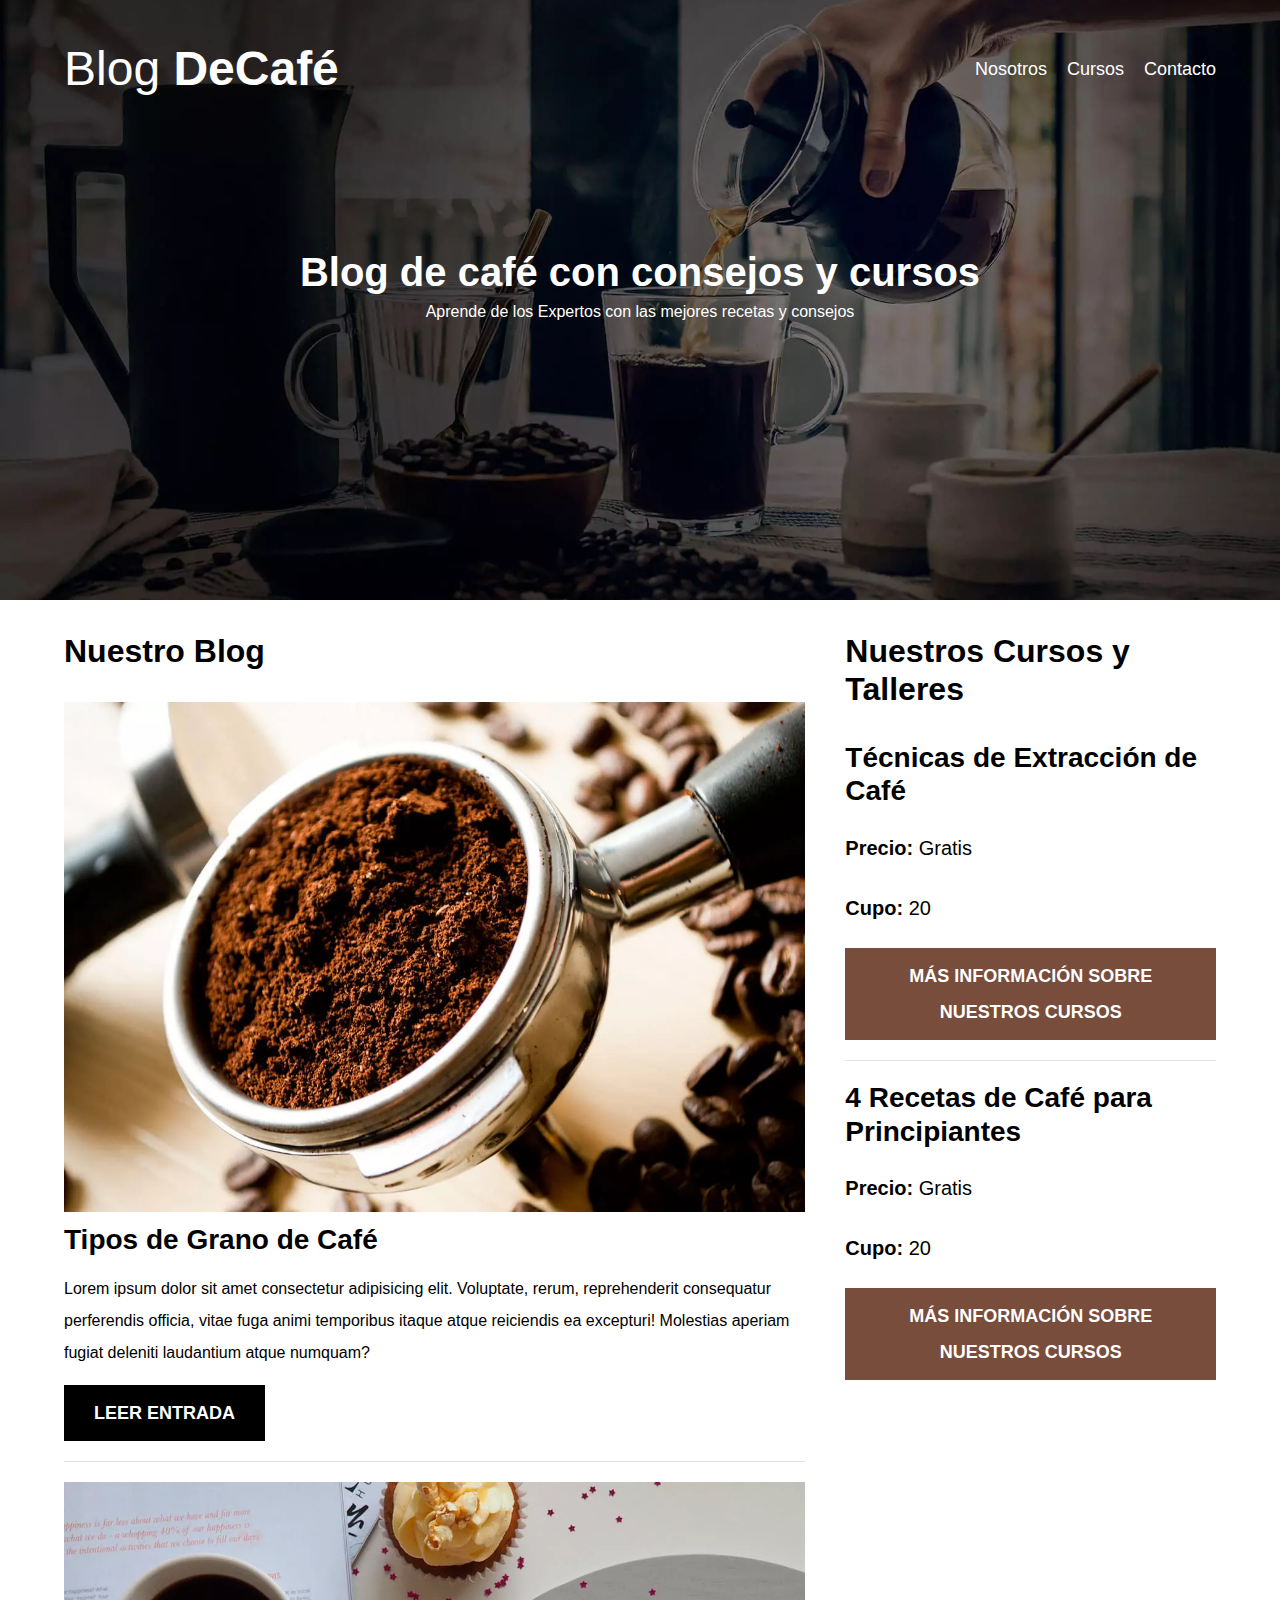
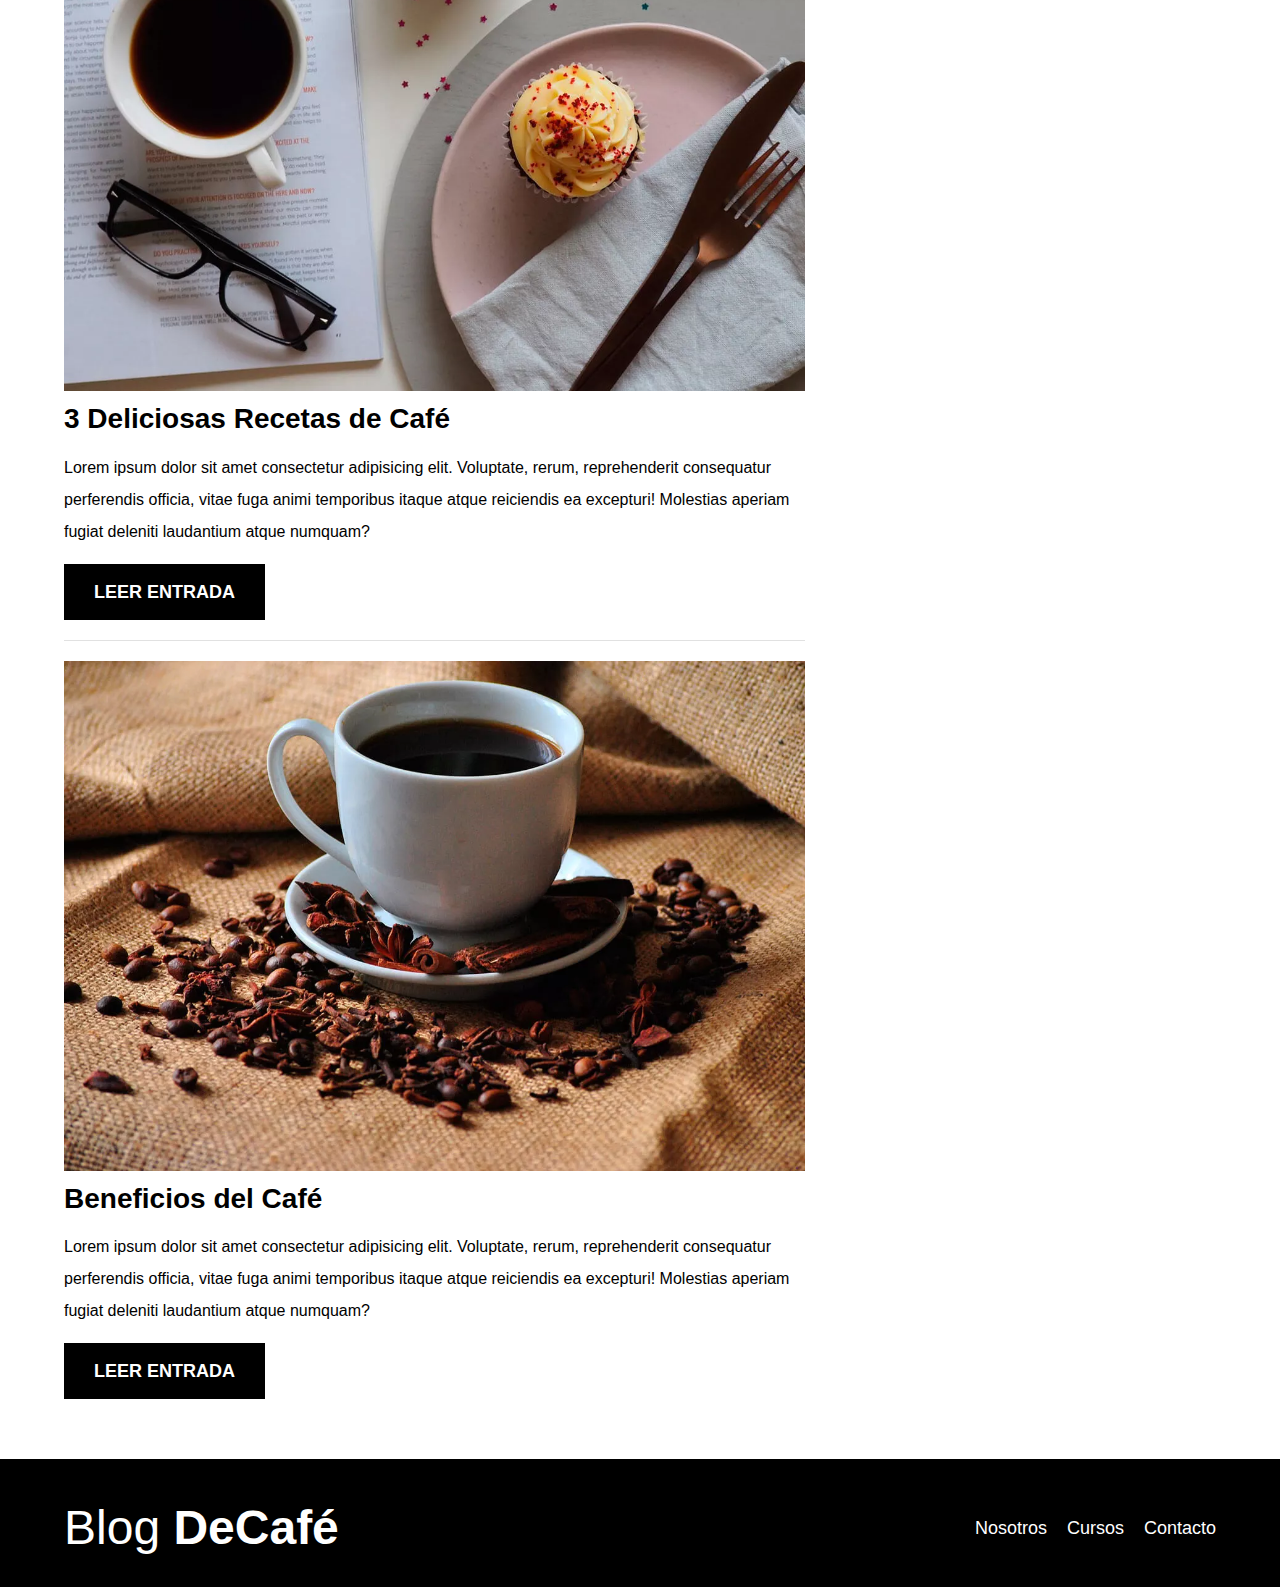
==== commit b290713e: "I improvI improved the performance of the page and it is ready for deployment" ====
--- a/index.html
+++ b/index.html
@@ -4,11 +4,23 @@
     <meta charset="UTF-8">
     <meta name="viewport" content="width=device-width, initial-scale=1.0">
     <title>Blog de Cafe</title>
-    <link rel="stylesheet" href="./css/normalize.css">
+    <meta name="description" content="Página Web de blog de café">
+
+    <!-- Prefetch -->
+    <link rel="Prefetch" href="./nosotros.html" as="document">
+
+    <!-- Preload -->
+
+    <link rel="Preload" href="css/normalize.css" as="style">
+    <link rel="stylesheet" href="css/normalize.css">
+
+    <link rel="Preload" href="https://fonts.googleapis.com/css2?family=Open+Sans:ital,wght@0,300..800;1,300..800&family=PT+Sans:ital,wght@0,400;0,700;1,400;1,700&display=swap" as="fonts" crossorigin="crossorigin">
     <link rel="preconnect" href="https://fonts.googleapis.com">
     <link rel="preconnect" href="https://fonts.gstatic.com" crossorigin>
-    <link href="https://fonts.googleapis.com/css2?family=Open+Sans:ital,wght@0,300..800;1,300..800&family=PT+Sans:ital,wght@0,400;0,700;1,400;1,700&display=swap" rel="stylesheet">
-    <link rel="stylesheet" href="./css/style.css">
+
+    <link rel="Preload" href="css/style.css" as="style">
+    <link rel="stylesheet" href="css/style.css">
+
 </head>
 <body>
     <header class="header">
@@ -21,7 +33,7 @@
                 <nav class="navegacion">
                     <a href="nosotros.html" class="navegacion__enlace">Nosotros</a>
                     <a href="cursos.html" class="navegacion__enlace">Cursos</a>
-                    <a href="contaco.html" class="navegacion__enlace">Contacto</a>
+                    <a href="contacto.html" class="navegacion__enlace">Contacto</a>
                 </nav>
             </div>
         </div>
@@ -93,7 +105,7 @@
                     <p class="widget-curso__label">Cupo: 
                         <span class="widget-curso__info">20</span>
                     </p>
-                    <a href="entrada.html" class="boton boton--secundario">Más Información</a>
+                    <a href="entrada.html" class="boton boton--secundario">Más Información sobre nuestros cursos</a>
                 </li>
 
                 <li class="widget-curso">
@@ -104,7 +116,7 @@
                     <p class="widget-curso__label">Cupo: 
                         <span class="widget-curso__info">20</span>
                     </p>
-                    <a href="entrada.html" class="boton boton--secundario">Más Información</a>
+                    <a href="entrada.html" class="boton boton--secundario">Más Información sobre nuestros cursos</a>
                 </li>
             </ul>
         </aside>
@@ -120,11 +132,13 @@
                 <nav class="navegacion">
                     <a href="nosotros.html" class="navegacion__enlace">Nosotros</a>
                     <a href="cursos.html" class="navegacion__enlace">Cursos</a>
-                    <a href="contaco.html" class="navegacion__enlace">Contacto</a>
+                    <a href="contacto.html" class="navegacion__enlace">Contacto</a>
                 </nav>
             </div>
         </div>
     </div>
     </footer>
+
+    <script src="js/modernizr.js"></script>
 </body>
 </html> --- a/css/style.css
+++ b/css/style.css
@@ -75,6 +75,13 @@
 }
 
 /* header */
+.webp .header{
+    background-image: url(../img/banner.webp);
+}
+
+.no-webp .header{
+    
+}
 .header{
     background-image: url(../img/banner.jpg);
     height: 60rem;
@@ -160,6 +167,7 @@
     text-transform: uppercase;
     font-weight: 700;
     margin-bottom: 2rem;
+    border: none;
 }
 
 @media (min-width: 768px){
@@ -167,6 +175,10 @@
         display: inline-block;  /*  El inline no respeta padding ni width, solo toma lo que requiere, tambien no se le puede poner margin ni width a un elemento de tipo inline */
     }
 }
+
+.boton:hover{
+    cursor: pointer;
+}
 .boton--primario{
     background-color: var(--black);
 }
@@ -174,7 +186,7 @@
 .boton--secundario{
     background-color: var(--primario);
 }
-
+/*Cursos*/
 .cursos{
     list-style: none;
 }
@@ -199,10 +211,6 @@
 .widget-curso__label,
 .widget-curso__info{
     font-size:2rem ;
-}
-
-.sidebar{
-    align-self:baseline;
 }
 
 .footer{
@@ -223,3 +231,68 @@
     }
 
 }
+
+.curso{
+    padding: 3rem 0;
+    border-bottom: 1px solid var(--grey);
+}
+
+@media (min-width: 768px){
+    .curso{
+        display: grid;
+        grid-template-columns: 1fr 2fr;
+        column-gap: 2rem;
+    }
+}
+
+.curso:last-of-type{
+    border: none;
+}
+
+.curso__label{
+    font-family:var(--fuenteHeading) ;
+    font-weight: bold;
+
+}
+.curso__info{
+    font-weight: normal;
+
+}
+.curso__label,
+.curso__info{
+    font-size:2rem ;
+}
+
+/* Contacto  */
+.contacto-fondo{
+    background-image: url(../img/contacto.jpg);
+    height: 40rem;
+    background-size: cover;
+    background-repeat: no-repeat;
+
+}
+
+/*Formulario*/
+.formulario{
+    background-color: var(--white);
+    margin: -5rem auto 0 auto;
+    width: 95%;
+    padding: 5rem;
+}
+
+.campo{
+    display: flex;
+    margin-bottom: 2rem;
+    gap: 2rem;
+}
+
+.campo__label{
+    flex:0 0 9rem;
+    text-align: right;
+}
+
+.campo__field{
+    flex: 1;
+    border: 1px solid var(--grey);
+}
+
--- a/css/style.css
+++ b/css/style.css
@@ -75,6 +75,13 @@
 }
 
 /* header */
+.webp .header{
+    background-image: url(../img/banner.webp);
+}
+
+.no-webp .header{
+    
+}
 .header{
     background-image: url(../img/banner.jpg);
     height: 60rem;
@@ -160,6 +167,7 @@
     text-transform: uppercase;
     font-weight: 700;
     margin-bottom: 2rem;
+    border: none;
 }
 
 @media (min-width: 768px){
@@ -167,6 +175,10 @@
         display: inline-block;  /*  El inline no respeta padding ni width, solo toma lo que requiere, tambien no se le puede poner margin ni width a un elemento de tipo inline */
     }
 }
+
+.boton:hover{
+    cursor: pointer;
+}
 .boton--primario{
     background-color: var(--black);
 }
@@ -174,7 +186,7 @@
 .boton--secundario{
     background-color: var(--primario);
 }
-
+/*Cursos*/
 .cursos{
     list-style: none;
 }
@@ -199,10 +211,6 @@
 .widget-curso__label,
 .widget-curso__info{
     font-size:2rem ;
-}
-
-.sidebar{
-    align-self:baseline;
 }
 
 .footer{
@@ -223,3 +231,68 @@
     }
 
 }
+
+.curso{
+    padding: 3rem 0;
+    border-bottom: 1px solid var(--grey);
+}
+
+@media (min-width: 768px){
+    .curso{
+        display: grid;
+        grid-template-columns: 1fr 2fr;
+        column-gap: 2rem;
+    }
+}
+
+.curso:last-of-type{
+    border: none;
+}
+
+.curso__label{
+    font-family:var(--fuenteHeading) ;
+    font-weight: bold;
+
+}
+.curso__info{
+    font-weight: normal;
+
+}
+.curso__label,
+.curso__info{
+    font-size:2rem ;
+}
+
+/* Contacto  */
+.contacto-fondo{
+    background-image: url(../img/contacto.jpg);
+    height: 40rem;
+    background-size: cover;
+    background-repeat: no-repeat;
+
+}
+
+/*Formulario*/
+.formulario{
+    background-color: var(--white);
+    margin: -5rem auto 0 auto;
+    width: 95%;
+    padding: 5rem;
+}
+
+.campo{
+    display: flex;
+    margin-bottom: 2rem;
+    gap: 2rem;
+}
+
+.campo__label{
+    flex:0 0 9rem;
+    text-align: right;
+}
+
+.campo__field{
+    flex: 1;
+    border: 1px solid var(--grey);
+}
+
